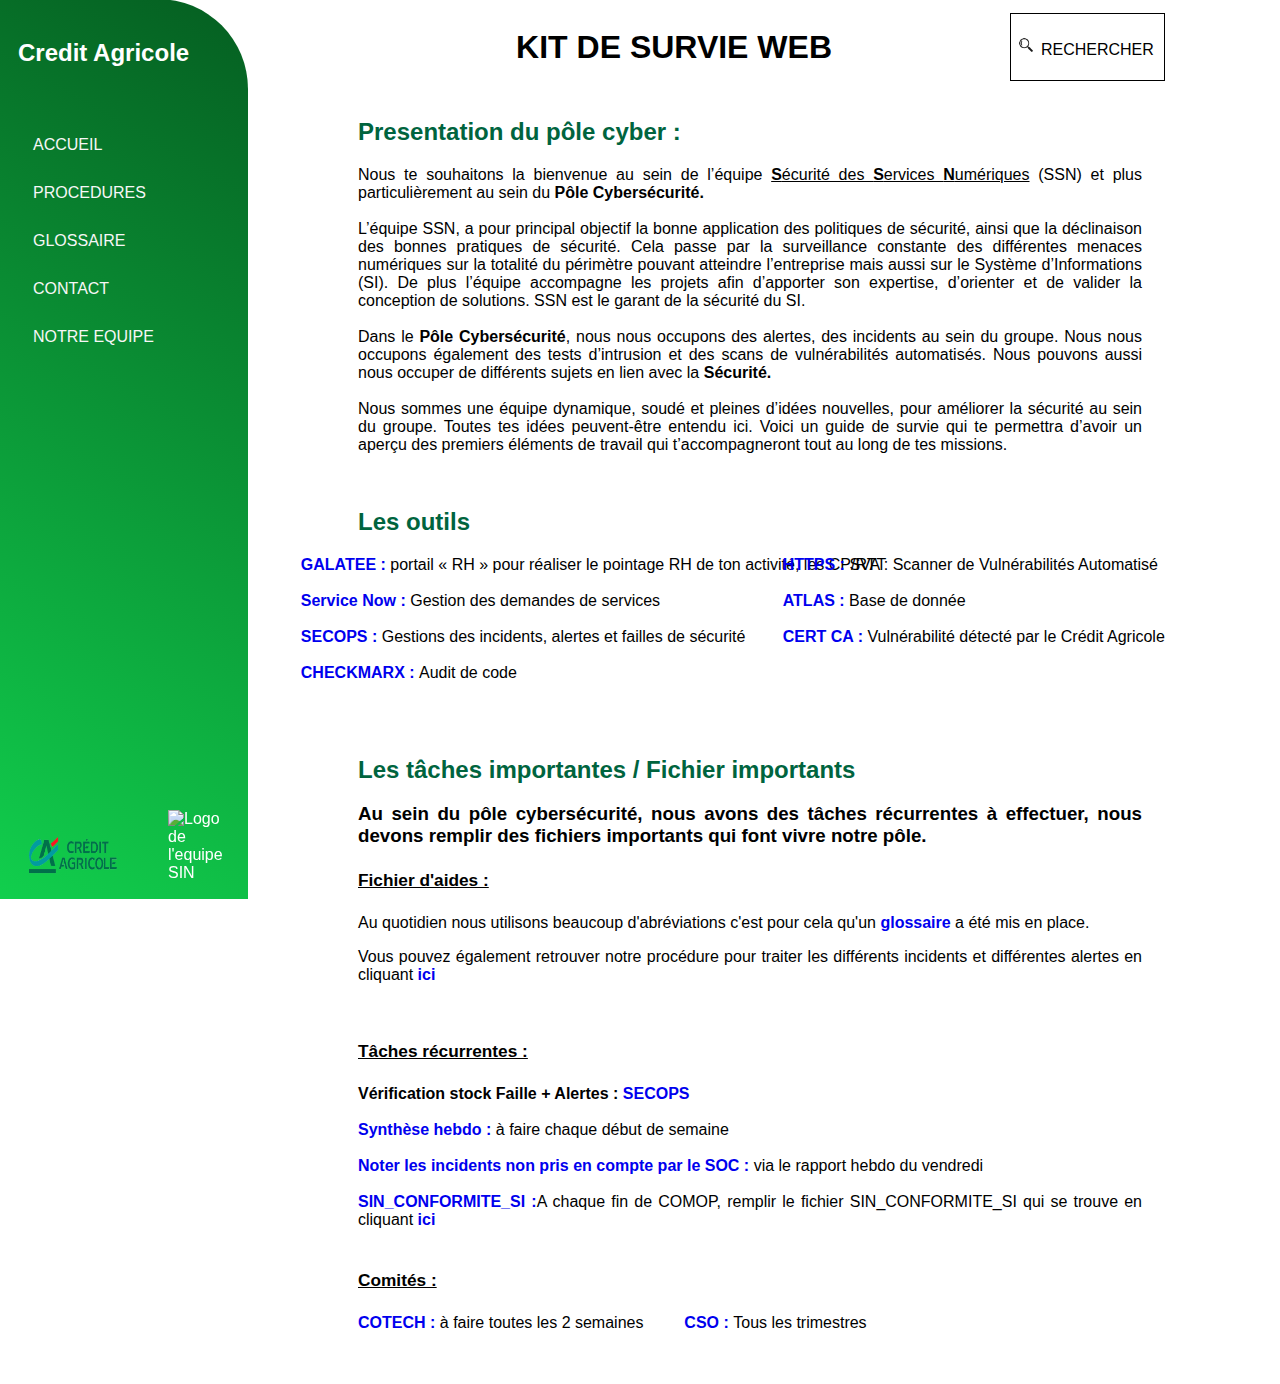
==== autre_page/Page1/Page1.html @ 78917ec5 "ADD all" ====
<!DOCTYPE html>
<html>
<head>
	<title>KIT DE SURVIE WEB</title>
	<meta charset="utf-8">
	<meta name="viewport" content="width=device-width, initial-scale=1.0">
	<link rel="stylesheet" type="text/css" href="Page1.css">
</head>
<body>

	<div class="band">
		<div class="text">
			<h1>KIT DE SURVIE WEB</h1>
		</div>
		<div class="rechercher">
			<p><img id="loupe"src="../../Image/loupe.jpg"> RECHERCHER </p>
		</div>
	</div>

	<br><br><br>

	<div id="menu_dynamique">
		<h2>Credit Agricole</h2><br>

		<ul id="menu-navigation-principale" class="menu">
			<li id="menu-item-2800" class="menu-item menu-item-type-custom menu-item-object-custom menu-item-2800">
				<a title="Accueil" href="#">Accueil</a>

				<li id="menu-item-1064" class="menu-item menu-item-type-taxonomy menu-item-object-category menu-item-1064">
					<a title="Procedures" href="#">Procedures</a>

					<ul>
						<li><a title="Incidents" href="#">Incidents</a></li>
						<li><a title="Alertes" href="#">Alertes</a></li>
						<li><a title="Audit" href="#">TI / Audit</a></li>
					</ul>
				</li>

				<li id="menu-item-1065" class="menu-item menu-item-type-taxonomy menu-item-object-category menu-item-1065">
					<a title="Glossaire" href="#">Glossaire</a>
				</li>
				
				<li id="menu-item-17" class="menu-item menu-item-type-taxonomy menu-item-object-category current-post-ancestor menu-item-17">
					<a title="Contact" href="#">Contact</a>
				</li>
				
				<li id="menu-item-2451" class="menu-item menu-item-type-taxonomy menu-item-object-category menu-item-2451">
					<a title="Notre Equipe" href="#">Notre Equipe</a>
				</li>
			</li>
			<img id="calogo"src="../../Image/CA_logo.png" alt="Logo du Credit Agricole">
			<img id="sin"src="../../Image/sin_logo.png" alt="Logo de l'equipe SIN">
		</ul>
	</div>

	<div class="Presentation"><br><br>

		<div class="pre_polecyber">
			<h2 class="polecyber">Presentation du pôle cyber :</h2>

			<p>
				Nous te souhaitons la bienvenue au sein de l’équipe <u><strong>S</strong>écurité des <strong>S</strong>ervices <strong>N</strong>umériques</u> (SSN) et plus particulièrement au sein du <strong>Pôle Cybersécurité.</strong><br><br>
				L’équipe SSN, a pour principal objectif la bonne application des politiques de sécurité, ainsi que la déclinaison des bonnes pratiques de sécurité. Cela passe par la surveillance constante des différentes menaces numériques sur la totalité du périmètre pouvant atteindre l’entreprise mais aussi sur le Système d’Informations (SI). De plus l’équipe accompagne les projets afin d’apporter son expertise, d’orienter et de valider la conception de solutions. SSN est le garant de la sécurité du SI.<br><br>
				Dans le <strong>Pôle Cybersécurité</strong>, nous nous occupons des alertes, des incidents au sein du groupe. Nous nous occupons également des tests d’intrusion et des scans de vulnérabilités automatisés. Nous pouvons aussi nous occuper de différents sujets en lien avec la <strong>Sécurité.</strong><br><br>
				Nous sommes une équipe dynamique, soudé et pleines d’idées nouvelles, pour améliorer la sécurité au sein du groupe. Toutes tes idées peuvent-être entendu ici.
				Voici un guide de survie qui te permettra d’avoir un aperçu des premiers éléments de travail qui t’accompagneront tout au long de tes missions.
			</p>
		</div>

		<br>

		<div class="pre_outils">
			<h2 class="outils">Les outils</h2>

			<div class="pre_outils_gauche">
				<a href="https://sso.ca-sa.group.gca/auth2/auth/chooseschema?sourceURL=https://sso.ca-sa.group.gca/samlv2/SSOIDPInit/IdPAccess/2025_N8_galatee_internet?spEntityID%3DsmartcasassoInternet%26RelayState%3Dhttps://smartrh.credit-agricole.fr/smartcasa/srh/smartrh/smartrh?smartrh%3Dlogon%26assertion%3Dtrue%26NameIDFormat%3DemailAddress%26tabId%3D1677160103" target="_blank"><strong>GALATEE :</strong></a> portail « RH » pour réaliser le pointage RH de ton activité, les CP/RTT<br><br>
				<a href="https://caconsumerfinance.service-now.com/" target="_blank"><strong>Service Now :</strong></a> Gestion des demandes de services <br><br>
				<a href="https://caconsumerfinance.service-now.com/nav_to.do?uri=%2Fsn_si_incident_list.do%3Fsysparm_clear_stack%3Dtrue%26sysparm_query%3D%26sysparm_fixed_query%3D" target="_blank"><strong>SECOPS :</strong></a> Gestions des incidents, alertes et failles de sécurité<br><br>
				<a href="https://sast.sopra.partenaires.group.gca/" target="_blank"><strong>CHECKMARX : </strong></a>Audit de code
			</div>

			<div class="pre_outils_droite">
				<a href="https://www.httpcs.com/fr/utilisateur/connexion" target="_blank"><strong>HTTPS : </strong></a>SVA : Scanner de Vulnérabilités Automatisé<br><br>
				<a href="https://atlas.ca-cf.gca/" target="_blank"><strong>ATLAS : </strong></a>Base de donnée<br><br>
				<a href="https://dashboard.cert-ag.com/vuln.html" target="_blank"><strong>CERT CA : </strong></a>Vulnérabilité détecté par le Crédit Agricole</p>
			</div>
		</div>

		<br><br><br><br><br><br><br><br><br><br>

		<div class="pre_tache">
			<h2 class="tache">Les tâches importantes / Fichier importants</h2>
			<h3>Au sein du pôle cybersécurité, nous avons des tâches récurrentes à effectuer, nous devons remplir des fichiers importants qui font vivre notre pôle.</h3>
			<h4><u>Fichier d'aides :</u></h4>
			<p>Au quotidien nous utilisons beaucoup d'abréviations c'est pour cela qu'un <a href="\\nsprod02\DG_FRANCE\6LM\1FA-SNF\615\6DY\.Commun\002_Pole-Cyber\002_Kit_de_survie"target="_blank"><strong>glossaire</strong></a> a été mis en place.</p>
			<p>Vous pouvez également retrouver notre procédure pour traiter les différents incidents et différentes alertes en cliquant <a href="\\nsprod02\DG_FRANCE\6LM\1FA-SNF\615\6DY\.Commun\002_Pole-Cyber\002_Kit_de_survie"target="_blank"><strong>ici</strong></a></p><br>
			<h4><u>Tâches récurrentes :</u></h4>
			<p><strong>Vérification stock Faille + Alertes : </strong><a href="https://caconsumerfinance.service-now.com/nav_to.do?uri=%2Fsn_si_incident_list.do%3Fsysparm_clear_stack%3Dtrue%26sysparm_query%3D%26sysparm_fixed_query%3D" target="_blank"><strong>SECOPS</strong></a><br><br>
			<a href="\\nsprod02\DG_FRANCE\6LM\1FA-SNF\615\6DY\.Commun\001_Synthèse-hebdo\3-Cybersécu\ARCHIVES\2022"><strong>Synthèse hebdo : </strong></a>à faire chaque début de semaine<br><br>
			<a href="OneNote/Kit Survie/Incident non pris en compte par le SOC"><strong>Noter les incidents non pris en compte par le SOC : </strong></a>via le rapport hebdo du vendredi<br><br>
			<a href="\\nsprod02\DG_FRANCE\6LM\1FA-SNF\615\6DY\.Commun\019_Pole-Cyber"><strong>SIN_CONFORMITE_SI :</strong></a>A chaque fin de COMOP, remplir le fichier SIN_CONFORMITE_SI qui se trouve en cliquant <a href="\\nsprod02\DG_FRANCE\6LM\1FA-SNF\615\6DY\.Commun\019_Pole-Cyber"><strong>ici</strong></a> <br><br></p>
			<h4><u>Comités :</u></h4>
			<p><a href="\\nsprod02\DG_FRANCE\6LM\1FA-SNF\615\6DY\.Commun\030_Comites\COTECH\2022"><strong>COTECH : </strong></a>à faire toutes les 2 semaines &emsp;&emsp;
			<a href="\\nsprod02\DG_FRANCE\6LM\1FA-SNF\615\6DY\.Commun\030_Comites\CSO"><strong>CSO : </strong></a>Tous les trimestres</p><br><br>
		</div>
	</div>
</body>
</html>
---- autre_page/Page1/Page1.css ----
*{
	font-family: Arial, bold;
}


body{
  background-color: #fff;
}

.text{
  position: absolute; 
	right: 35%;
  padding-left: 410px;
}


.pre_outils a , .pre_tache a{
  text-decoration: none;
}

.pre_outils a:hover, .pre_tache a:hover{
  color: green;
}

.pre_outils_gauche{
  position: absolute;
  left: 23.5%;
}

.pre_outils_droite{
  position: absolute;
  right: 9%
}

.rechercher{
  position: absolute;
  border: black 1px solid;
  right: 9%;
  padding: 5px;
  padding-right: 10px;
  margin-top: 5px;
}

.rechercher img{
  height: 20px;
  width: 20px;
}

.Presentation{
  margin-left: 350px;
  margin-right: 130px;
  text-align: justify;
}

.polecyber ,.outils, .tache{
  color: #00643e;
  font-family: Arial, bold;
}

h4{
  font-size: 1.08em;
}


#menu_dynamique {
  float: left;
  padding-top: 20px;
	color: #fff;
	width: 250px;
	padding-left: 20px;
	height: 100vh;
	background-image: linear-gradient(30deg, #11cf4d, #055e21);
	border-top-right-radius: 90px;
  position: fixed;
  margin-top: -63px;
  margin-left: -10px;
}

html{
  width:100%;
  height:100%;
  font-size:100%;
}

*{
  box-sizing:border-box
}
#menu_dynamique ul {
    width:200px;
    list-style:none;
    padding:0px;
}

#menu_dynamique ul li {
    padding:15px 15px;
    max-height: 55px;
}

#menu_dynamique ul li a{
  text-decoration:none;
  color:#f7f7f7;
  text-transform:uppercase;
  
}

#menu_dynamique ul li:hover {
    background: #54B6A8;
    -moz-transition: all .8s; 
    -webkit-transition: all .8s; 
    -o-transition: all .8s; 
    transition: all .8s;
}


#menu_dynamique ul > li > ul{
  opacity:0;   
  display:none;
  z-index:999;
  border: 1px solid #000;
  margin-top:-35px;
  background-color:#54B6A8;
}

#menu_dynamique ul li:hover > ul {
  display: block; 
  position:relative;
  opacity:1;
  margin-left:185px
}


#calogo{
  margin-left: 10px;  
  position: fixed;
  height: 10%;
  width: 7%;
  top: 90%;
}

#sin{
  margin-left: 150px;
  height: 10%;
  top: 90%;
  width: 5%;
  position: fixed;
}
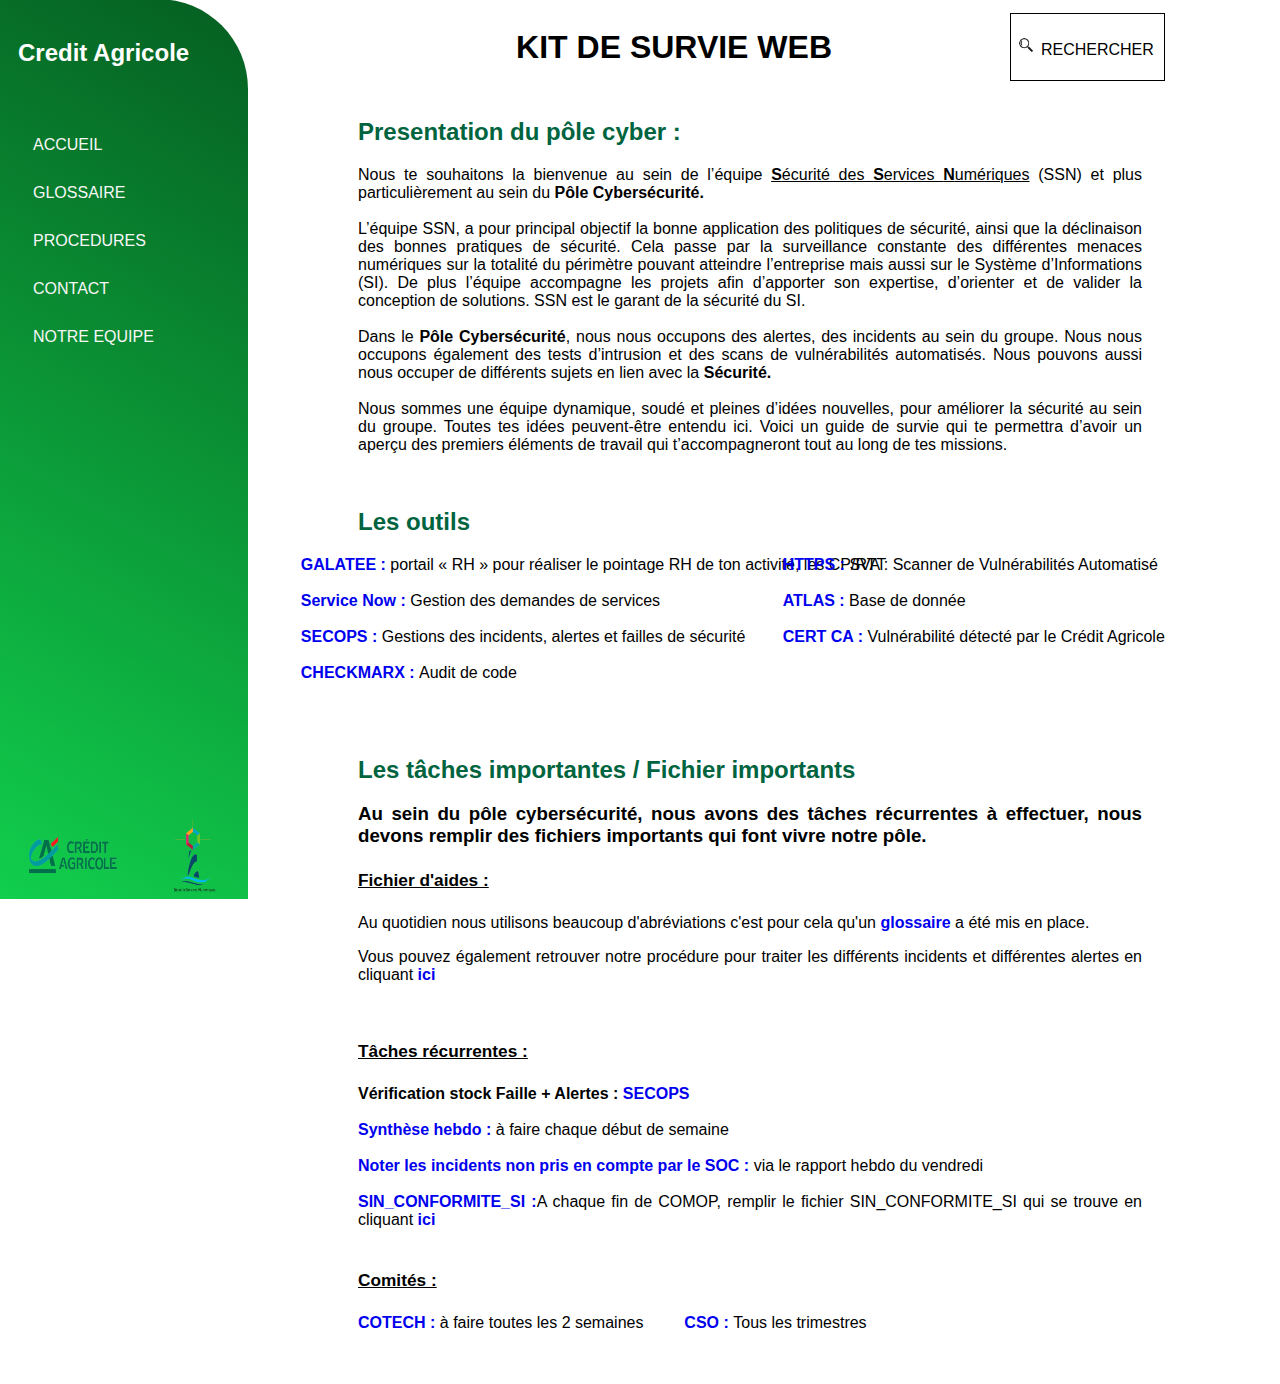
==== commit bc385845: "Update 23/05" ====
--- a/autre_page/Page1/Page1.html
+++ b/autre_page/Page1/Page1.html
@@ -1,7 +1,7 @@
 <!DOCTYPE html>
 <html>
 <head>
-	<title>KIT DE SURVIE WEB</title>
+	<title>Accueil</title>
 	<meta charset="utf-8">
 	<meta name="viewport" content="width=device-width, initial-scale=1.0">
 	<link rel="stylesheet" type="text/css" href="Page1.css">
@@ -26,6 +26,10 @@
 			<li id="menu-item-2800" class="menu-item menu-item-type-custom menu-item-object-custom menu-item-2800">
 				<a title="Accueil" href="#">Accueil</a>
 
+				<li id="menu-item-1065" class="menu-item menu-item-type-taxonomy menu-item-object-category menu-item-1065">
+					<a title="Glossaire" href="../../autre_page/Page2_Glossaire/Page2.html">Glossaire</a>
+				</li>
+
 				<li id="menu-item-1064" class="menu-item menu-item-type-taxonomy menu-item-object-category menu-item-1064">
 					<a title="Procedures" href="#">Procedures</a>
 
@@ -36,9 +40,7 @@
 					</ul>
 				</li>
 
-				<li id="menu-item-1065" class="menu-item menu-item-type-taxonomy menu-item-object-category menu-item-1065">
-					<a title="Glossaire" href="#">Glossaire</a>
-				</li>
+				
 				
 				<li id="menu-item-17" class="menu-item menu-item-type-taxonomy menu-item-object-category current-post-ancestor menu-item-17">
 					<a title="Contact" href="#">Contact</a>
@@ -49,7 +51,7 @@
 				</li>
 			</li>
 			<img id="calogo"src="../../Image/CA_logo.png" alt="Logo du Credit Agricole">
-			<img id="sin"src="../../Image/sin_logo.png" alt="Logo de l'equipe SIN">
+			<img id="sin"src="../../Image/sin_logo.PNG" alt="Logo de l'equipe SIN">
 		</ul>
 	</div>
 
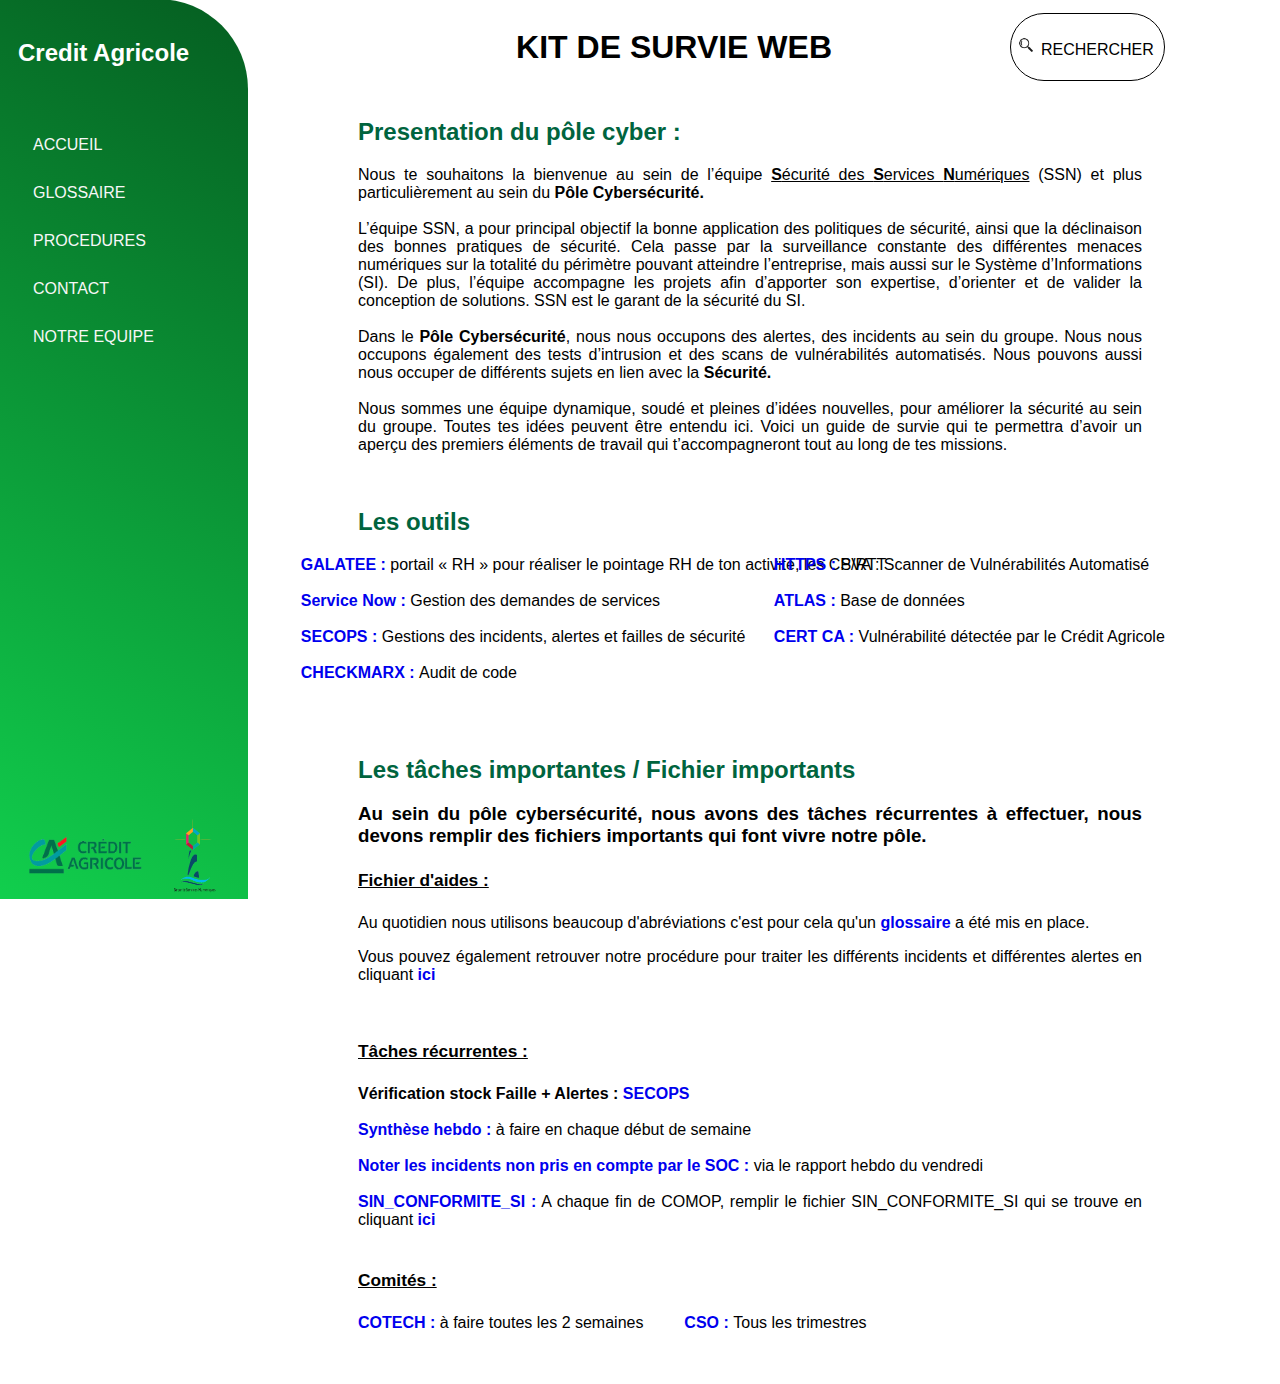
==== commit 21cad460: "Update 24/05 v2" ====
--- a/autre_page/Page1/Page1.html
+++ b/autre_page/Page1/Page1.html
@@ -1,3 +1,6 @@
+<!--@Auteur / @Author : CHIARELLI Kilian
+	Cette page : Page1.html, est la page principale du site. Dans cette page on retrouve le menu vertical qui sera présent dans la plupart des pages du site. Nous retrouvons également, la description du pôle cyber, les outils qu'on utilise, les tâches importantes et fichiers importants. Une fonction recherchée devrait être mis en place. //This page: Page1.html, is the main page of the site. In this page we find the vertical menu that will be present in most pages of the site. We also find the description of the cyber pole, the tools we use, important tasks and files. A search function should be implemented.-->
+
 <!DOCTYPE html>
 <html>
 <head>
@@ -18,6 +21,8 @@
 	</div>
 
 	<br><br><br>
+
+<!--Début du code pour le menu vertical //Start of the code for the vertical menu-->
 
 	<div id="menu_dynamique">
 		<h2>Credit Agricole</h2><br>
@@ -55,24 +60,36 @@
 		</ul>
 	</div>
 
+<!--Fin du code pour le menu vertical //End of the code for the vertical menu-->
+
+<!--Début du code pour le gros bloc texte //Start of the code for the large text block-->
+
 	<div class="Presentation"><br><br>
+
+		<!--Début du code pour la présentation du pôle cyber //Start of the code for the presentation of the cyber pole-->
 
 		<div class="pre_polecyber">
 			<h2 class="polecyber">Presentation du pôle cyber :</h2>
 
 			<p>
 				Nous te souhaitons la bienvenue au sein de l’équipe <u><strong>S</strong>écurité des <strong>S</strong>ervices <strong>N</strong>umériques</u> (SSN) et plus particulièrement au sein du <strong>Pôle Cybersécurité.</strong><br><br>
-				L’équipe SSN, a pour principal objectif la bonne application des politiques de sécurité, ainsi que la déclinaison des bonnes pratiques de sécurité. Cela passe par la surveillance constante des différentes menaces numériques sur la totalité du périmètre pouvant atteindre l’entreprise mais aussi sur le Système d’Informations (SI). De plus l’équipe accompagne les projets afin d’apporter son expertise, d’orienter et de valider la conception de solutions. SSN est le garant de la sécurité du SI.<br><br>
+				L’équipe SSN, a pour principal objectif la bonne application des politiques de sécurité, ainsi que la déclinaison des bonnes pratiques de sécurité. Cela passe par la surveillance constante des différentes menaces numériques sur la totalité du périmètre pouvant atteindre l’entreprise, mais aussi sur le Système d’Informations (SI). De plus, l’équipe accompagne les projets afin d’apporter son expertise, d’orienter et de valider la conception de solutions. SSN est le garant de la sécurité du SI.<br><br>
 				Dans le <strong>Pôle Cybersécurité</strong>, nous nous occupons des alertes, des incidents au sein du groupe. Nous nous occupons également des tests d’intrusion et des scans de vulnérabilités automatisés. Nous pouvons aussi nous occuper de différents sujets en lien avec la <strong>Sécurité.</strong><br><br>
-				Nous sommes une équipe dynamique, soudé et pleines d’idées nouvelles, pour améliorer la sécurité au sein du groupe. Toutes tes idées peuvent-être entendu ici.
+				Nous sommes une équipe dynamique, soudé et pleines d’idées nouvelles, pour améliorer la sécurité au sein du groupe. Toutes tes idées peuvent être entendu ici.
 				Voici un guide de survie qui te permettra d’avoir un aperçu des premiers éléments de travail qui t’accompagneront tout au long de tes missions.
 			</p>
 		</div>
 
+		<!--Fin du code pour la présentation du pôle cyber //End of the code for the presentation of the cyber pole-->
+
 		<br>
+
+		<!--Début du code pour la présentation de nos outils //Start of the code for the presentation of our tools-->
 
 		<div class="pre_outils">
 			<h2 class="outils">Les outils</h2>
+
+			<!--Ici j'ai voulu rendre la présentation de nos outils plus esthétique. Pour cela j'ai créé un div pour la partie gauche et un autre pour la partie droite. En CSS j'ai utilisé float:left et right pour placer correctement les éléments sur la page. //Here I wanted to make the presentation of our tools more aesthetic. For this, I created a div for the left part and another one for the right part. In CSS, I used float:left and right to place the elements correctly on the page.-->
 
 			<div class="pre_outils_gauche">
 				<a href="https://sso.ca-sa.group.gca/auth2/auth/chooseschema?sourceURL=https://sso.ca-sa.group.gca/samlv2/SSOIDPInit/IdPAccess/2025_N8_galatee_internet?spEntityID%3DsmartcasassoInternet%26RelayState%3Dhttps://smartrh.credit-agricole.fr/smartcasa/srh/smartrh/smartrh?smartrh%3Dlogon%26assertion%3Dtrue%26NameIDFormat%3DemailAddress%26tabId%3D1677160103" target="_blank"><strong>GALATEE :</strong></a> portail « RH » pour réaliser le pointage RH de ton activité, les CP/RTT<br><br>
@@ -83,12 +100,16 @@
 
 			<div class="pre_outils_droite">
 				<a href="https://www.httpcs.com/fr/utilisateur/connexion" target="_blank"><strong>HTTPS : </strong></a>SVA : Scanner de Vulnérabilités Automatisé<br><br>
-				<a href="https://atlas.ca-cf.gca/" target="_blank"><strong>ATLAS : </strong></a>Base de donnée<br><br>
-				<a href="https://dashboard.cert-ag.com/vuln.html" target="_blank"><strong>CERT CA : </strong></a>Vulnérabilité détecté par le Crédit Agricole</p>
+				<a href="https://atlas.ca-cf.gca/" target="_blank"><strong>ATLAS : </strong></a>Base de données<br><br>
+				<a href="https://dashboard.cert-ag.com/vuln.html" target="_blank"><strong>CERT CA : </strong></a>Vulnérabilité détectée par le Crédit Agricole</p>
 			</div>
 		</div>
 
+		<!--Fin du code pour la présentation de nos outils //End of the code for the presentation of our tools-->
+
 		<br><br><br><br><br><br><br><br><br><br>
+
+		<!--Début du code pour la présentation de nos tâches //Start of the code for the presentation of our tasks-->
 
 		<div class="pre_tache">
 			<h2 class="tache">Les tâches importantes / Fichier importants</h2>
@@ -98,14 +119,18 @@
 			<p>Vous pouvez également retrouver notre procédure pour traiter les différents incidents et différentes alertes en cliquant <a href="\\nsprod02\DG_FRANCE\6LM\1FA-SNF\615\6DY\.Commun\002_Pole-Cyber\002_Kit_de_survie"target="_blank"><strong>ici</strong></a></p><br>
 			<h4><u>Tâches récurrentes :</u></h4>
 			<p><strong>Vérification stock Faille + Alertes : </strong><a href="https://caconsumerfinance.service-now.com/nav_to.do?uri=%2Fsn_si_incident_list.do%3Fsysparm_clear_stack%3Dtrue%26sysparm_query%3D%26sysparm_fixed_query%3D" target="_blank"><strong>SECOPS</strong></a><br><br>
-			<a href="\\nsprod02\DG_FRANCE\6LM\1FA-SNF\615\6DY\.Commun\001_Synthèse-hebdo\3-Cybersécu\ARCHIVES\2022"><strong>Synthèse hebdo : </strong></a>à faire chaque début de semaine<br><br>
-			<a href="OneNote/Kit Survie/Incident non pris en compte par le SOC"><strong>Noter les incidents non pris en compte par le SOC : </strong></a>via le rapport hebdo du vendredi<br><br>
-			<a href="\\nsprod02\DG_FRANCE\6LM\1FA-SNF\615\6DY\.Commun\019_Pole-Cyber"><strong>SIN_CONFORMITE_SI :</strong></a>A chaque fin de COMOP, remplir le fichier SIN_CONFORMITE_SI qui se trouve en cliquant <a href="\\nsprod02\DG_FRANCE\6LM\1FA-SNF\615\6DY\.Commun\019_Pole-Cyber"><strong>ici</strong></a> <br><br></p>
+			<a href="\\nsprod02\DG_FRANCE\6LM\1FA-SNF\615\6DY\.Commun\001_Synthèse-hebdo\3-Cybersécu" target="_blank"><strong>Synthèse hebdo : </strong></a>à faire en chaque début de semaine<br><br>
+			<a href="\\nsprod02\DG_FRANCE\6LM\1FA-SNF\615\6DY\.Commun\001_Synthèse-hebdo\3-Cybersécu" target="_blank"><strong>Noter les incidents non pris en compte par le SOC : </strong></a>via le rapport hebdo du vendredi<br><br>
+			<a href="\\nsprod02\DG_FRANCE\6LM\1FA-SNF\615\6DY\.Commun\002_Pole-Cyber\SIN_Conformité_SI.xlsx"><strong>SIN_CONFORMITE_SI :</strong></a> A chaque fin de COMOP, remplir le fichier SIN_CONFORMITE_SI qui se trouve en cliquant <a href="\\nsprod02\DG_FRANCE\6LM\1FA-SNF\615\6DY\.Commun\002_Pole-Cyber\SIN_Conformité_SI.xlsx"><strong>ici</strong></a> <br><br></p>
 			<h4><u>Comités :</u></h4>
 			<p><a href="\\nsprod02\DG_FRANCE\6LM\1FA-SNF\615\6DY\.Commun\030_Comites\COTECH\2022"><strong>COTECH : </strong></a>à faire toutes les 2 semaines &emsp;&emsp;
 			<a href="\\nsprod02\DG_FRANCE\6LM\1FA-SNF\615\6DY\.Commun\030_Comites\CSO"><strong>CSO : </strong></a>Tous les trimestres</p><br><br>
 		</div>
 	</div>
+
+	<!--Fin du code pour la présentation de nos tâches //End of the code for the presentation of our tasks-->
+
+<!--Fin du code pour la gros bloc texte //Start of the code for the large text block-->
 </body>
 </html>
 
--- a/autre_page/Page1/Page1.css
+++ b/autre_page/Page1/Page1.css
@@ -35,6 +35,7 @@
 .rechercher{
   position: absolute;
   border: black 1px solid;
+  border-radius: 50px;
   right: 9%;
   padding: 5px;
   padding-right: 10px;
@@ -133,7 +134,7 @@
   margin-left: 10px;  
   position: fixed;
   height: 10%;
-  width: 7%;
+  width: 9%;
   top: 90%;
 }
 
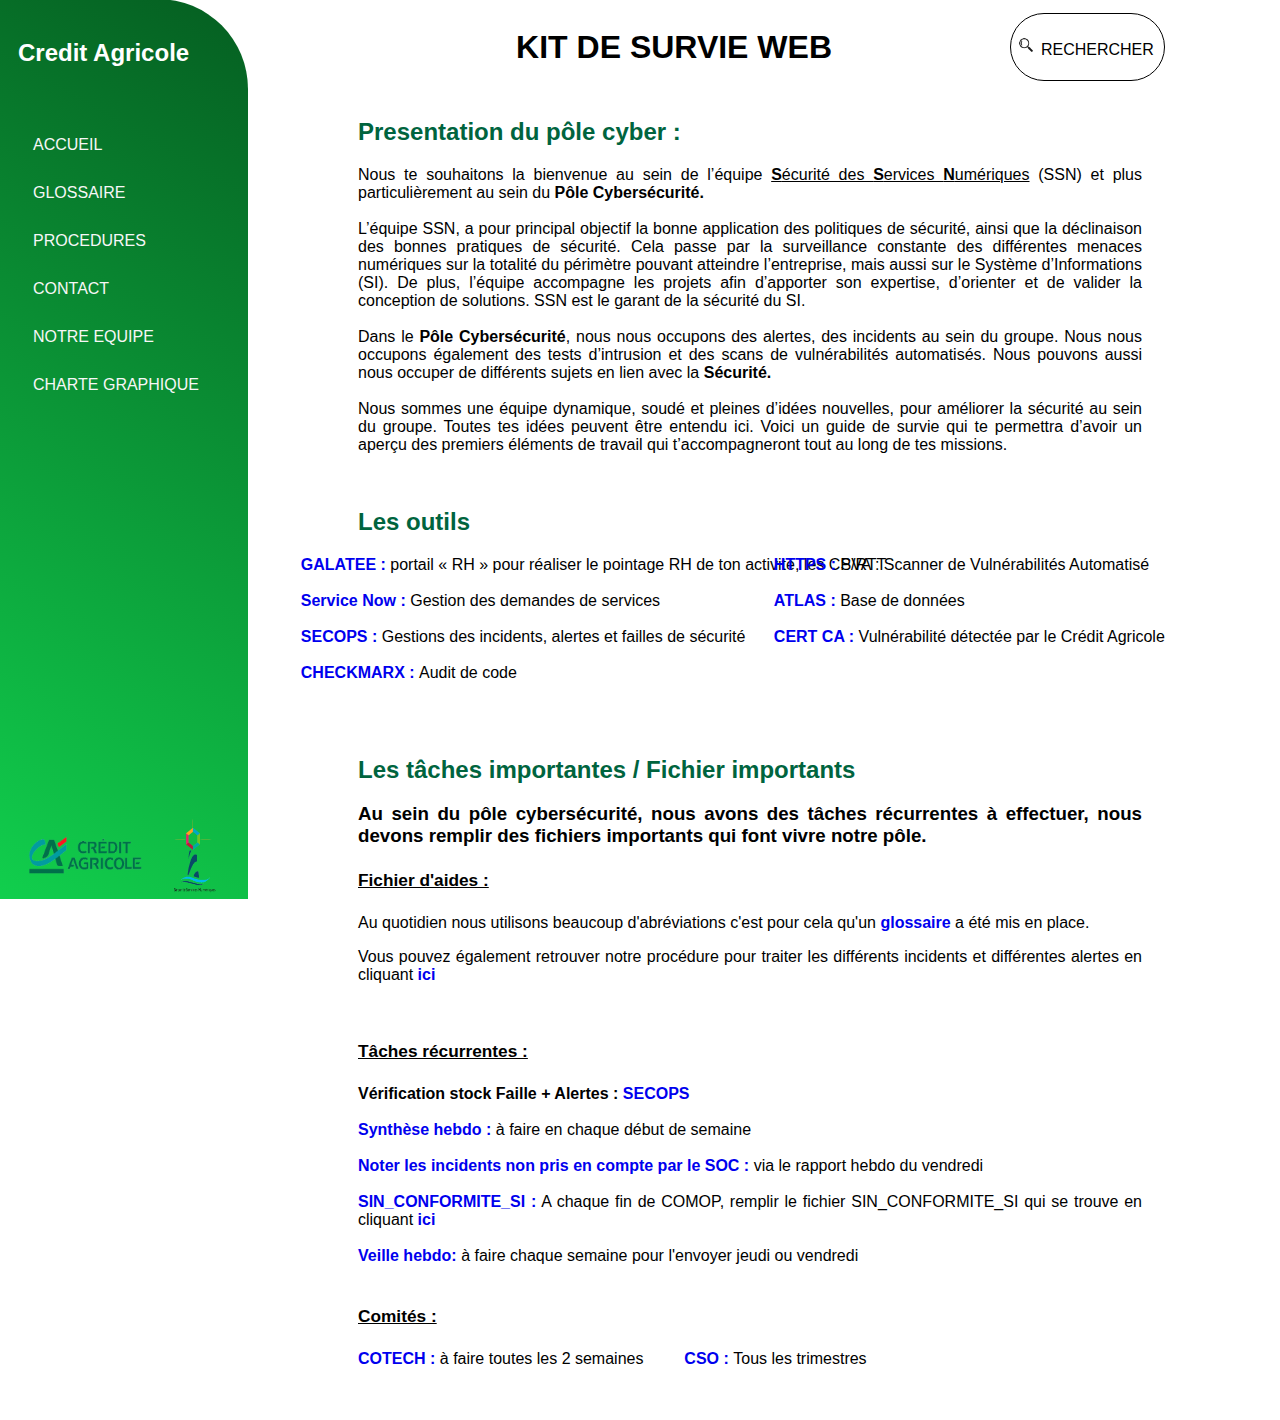
==== commit 015aec08: "Update 25/05" ====
--- a/autre_page/Page1/Page1.html
+++ b/autre_page/Page1/Page1.html
@@ -39,7 +39,7 @@
 					<a title="Procedures" href="#">Procedures</a>
 
 					<ul>
-						<li><a title="Incidents" href="#">Incidents</a></li>
+						<li><a title="Incidents" href="../../autre_page/Page3_Incident/Page3.html">Incidents</a></li>
 						<li><a title="Alertes" href="#">Alertes</a></li>
 						<li><a title="Audit" href="#">TI / Audit</a></li>
 					</ul>
@@ -53,6 +53,9 @@
 				
 				<li id="menu-item-2451" class="menu-item menu-item-type-taxonomy menu-item-object-category menu-item-2451">
 					<a title="Notre Equipe" href="#">Notre Equipe</a>
+				</li>
+				<li id="menu-item-2452" class="menu-item menu-item-type-taxonomy menu-item-object-category menu-item-2452">
+					<a title="Charte graphique" href="#">Charte graphique</a>
 				</li>
 			</li>
 			<img id="calogo"src="../../Image/CA_logo.png" alt="Logo du Credit Agricole">
@@ -121,7 +124,8 @@
 			<p><strong>Vérification stock Faille + Alertes : </strong><a href="https://caconsumerfinance.service-now.com/nav_to.do?uri=%2Fsn_si_incident_list.do%3Fsysparm_clear_stack%3Dtrue%26sysparm_query%3D%26sysparm_fixed_query%3D" target="_blank"><strong>SECOPS</strong></a><br><br>
 			<a href="\\nsprod02\DG_FRANCE\6LM\1FA-SNF\615\6DY\.Commun\001_Synthèse-hebdo\3-Cybersécu" target="_blank"><strong>Synthèse hebdo : </strong></a>à faire en chaque début de semaine<br><br>
 			<a href="\\nsprod02\DG_FRANCE\6LM\1FA-SNF\615\6DY\.Commun\001_Synthèse-hebdo\3-Cybersécu" target="_blank"><strong>Noter les incidents non pris en compte par le SOC : </strong></a>via le rapport hebdo du vendredi<br><br>
-			<a href="\\nsprod02\DG_FRANCE\6LM\1FA-SNF\615\6DY\.Commun\002_Pole-Cyber\SIN_Conformité_SI.xlsx"><strong>SIN_CONFORMITE_SI :</strong></a> A chaque fin de COMOP, remplir le fichier SIN_CONFORMITE_SI qui se trouve en cliquant <a href="\\nsprod02\DG_FRANCE\6LM\1FA-SNF\615\6DY\.Commun\002_Pole-Cyber\SIN_Conformité_SI.xlsx"><strong>ici</strong></a> <br><br></p>
+			<a href="\\nsprod02\DG_FRANCE\6LM\1FA-SNF\615\6DY\.Commun\002_Pole-Cyber\SIN_Conformité_SI.xlsx"><strong>SIN_CONFORMITE_SI :</strong></a> A chaque fin de COMOP, remplir le fichier SIN_CONFORMITE_SI qui se trouve en cliquant <a href="\\nsprod02\DG_FRANCE\6LM\1FA-SNF\615\6DY\.Commun\002_Pole-Cyber\SIN_Conformité_SI.xlsx"><strong>ici</strong></a><br><br>
+			<a href="\\nsprod02\DG_FRANCE\6LM\1FA-SNF\615\6DY\.Commun\002_Pole-Cyber\033_Veille SSN\Veille" target="_blank"><strong>Veille hebdo:</strong></a> à faire chaque semaine pour l'envoyer jeudi ou vendredi<br><br></p>
 			<h4><u>Comités :</u></h4>
 			<p><a href="\\nsprod02\DG_FRANCE\6LM\1FA-SNF\615\6DY\.Commun\030_Comites\COTECH\2022"><strong>COTECH : </strong></a>à faire toutes les 2 semaines &emsp;&emsp;
 			<a href="\\nsprod02\DG_FRANCE\6LM\1FA-SNF\615\6DY\.Commun\030_Comites\CSO"><strong>CSO : </strong></a>Tous les trimestres</p><br><br>
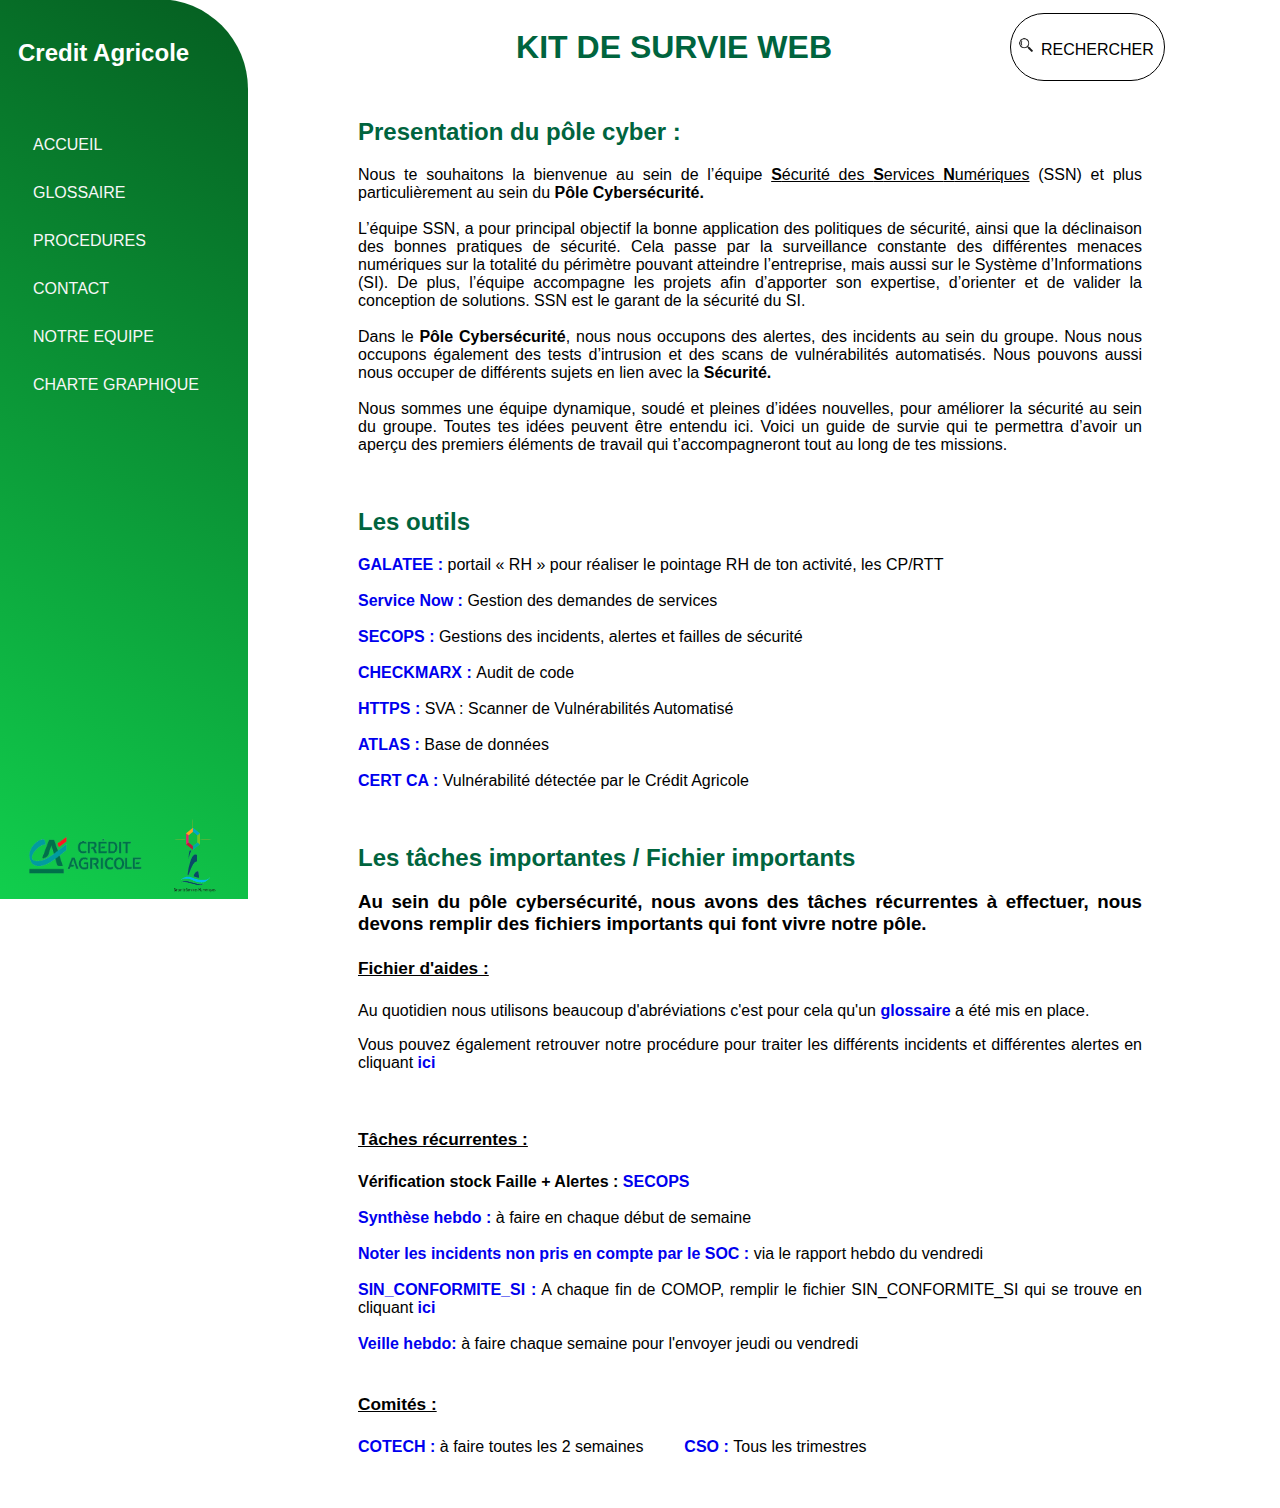
==== commit a35bea59: "Update 25/05" ====
--- a/autre_page/Page1/Page1.html
+++ b/autre_page/Page1/Page1.html
@@ -92,25 +92,20 @@
 		<div class="pre_outils">
 			<h2 class="outils">Les outils</h2>
 
-			<!--Ici j'ai voulu rendre la présentation de nos outils plus esthétique. Pour cela j'ai créé un div pour la partie gauche et un autre pour la partie droite. En CSS j'ai utilisé float:left et right pour placer correctement les éléments sur la page. //Here I wanted to make the presentation of our tools more aesthetic. For this, I created a div for the left part and another one for the right part. In CSS, I used float:left and right to place the elements correctly on the page.-->
+			<!--Ici j'ai voulu rendre la présentation de nos outils plus esthétique. Pour cela j'ai créé un div pour la partie gauche et un autre pour la partie droite. //Here I wanted to make the presentation of our tools more aesthetic. For this, I created a div for the left part and another one for the right part. -->
 
-			<div class="pre_outils_gauche">
-				<a href="https://sso.ca-sa.group.gca/auth2/auth/chooseschema?sourceURL=https://sso.ca-sa.group.gca/samlv2/SSOIDPInit/IdPAccess/2025_N8_galatee_internet?spEntityID%3DsmartcasassoInternet%26RelayState%3Dhttps://smartrh.credit-agricole.fr/smartcasa/srh/smartrh/smartrh?smartrh%3Dlogon%26assertion%3Dtrue%26NameIDFormat%3DemailAddress%26tabId%3D1677160103" target="_blank"><strong>GALATEE :</strong></a> portail « RH » pour réaliser le pointage RH de ton activité, les CP/RTT<br><br>
-				<a href="https://caconsumerfinance.service-now.com/" target="_blank"><strong>Service Now :</strong></a> Gestion des demandes de services <br><br>
-				<a href="https://caconsumerfinance.service-now.com/nav_to.do?uri=%2Fsn_si_incident_list.do%3Fsysparm_clear_stack%3Dtrue%26sysparm_query%3D%26sysparm_fixed_query%3D" target="_blank"><strong>SECOPS :</strong></a> Gestions des incidents, alertes et failles de sécurité<br><br>
-				<a href="https://sast.sopra.partenaires.group.gca/" target="_blank"><strong>CHECKMARX : </strong></a>Audit de code
-			</div>
-
-			<div class="pre_outils_droite">
-				<a href="https://www.httpcs.com/fr/utilisateur/connexion" target="_blank"><strong>HTTPS : </strong></a>SVA : Scanner de Vulnérabilités Automatisé<br><br>
-				<a href="https://atlas.ca-cf.gca/" target="_blank"><strong>ATLAS : </strong></a>Base de données<br><br>
-				<a href="https://dashboard.cert-ag.com/vuln.html" target="_blank"><strong>CERT CA : </strong></a>Vulnérabilité détectée par le Crédit Agricole</p>
-			</div>
+			<a href="https://sso.ca-sa.group.gca/auth2/auth/chooseschema?sourceURL=https://sso.ca-sa.group.gca/samlv2/SSOIDPInit/IdPAccess/2025_N8_galatee_internet?spEntityID%3DsmartcasassoInternet%26RelayState%3Dhttps://smartrh.credit-agricole.fr/smartcasa/srh/smartrh/smartrh?smartrh%3Dlogon%26assertion%3Dtrue%26NameIDFormat%3DemailAddress%26tabId%3D1677160103" target="_blank"><strong>GALATEE :</strong></a> portail « RH » pour réaliser le pointage RH de ton activité, les CP/RTT<br><br>
+			<a href="https://caconsumerfinance.service-now.com/" target="_blank"><strong>Service Now :</strong></a> Gestion des demandes de services <br><br>
+			<a href="https://caconsumerfinance.service-now.com/nav_to.do?uri=%2Fsn_si_incident_list.do%3Fsysparm_clear_stack%3Dtrue%26sysparm_query%3D%26sysparm_fixed_query%3D" target="_blank"><strong>SECOPS :</strong></a> Gestions des incidents, alertes et failles de sécurité<br><br>
+			<a href="https://sast.sopra.partenaires.group.gca/" target="_blank"><strong>CHECKMARX : </strong></a>Audit de code<br><br>
+			<a href="https://www.httpcs.com/fr/utilisateur/connexion" target="_blank"><strong>HTTPS : </strong></a>SVA : Scanner de Vulnérabilités Automatisé<br><br>
+			<a href="https://atlas.ca-cf.gca/" target="_blank"><strong>ATLAS : </strong></a>Base de données<br><br>
+			<a href="https://dashboard.cert-ag.com/vuln.html" target="_blank"><strong>CERT CA : </strong></a>Vulnérabilité détectée par le Crédit Agricole</p>
 		</div>
 
 		<!--Fin du code pour la présentation de nos outils //End of the code for the presentation of our tools-->
 
-		<br><br><br><br><br><br><br><br><br><br>
+		<br>
 
 		<!--Début du code pour la présentation de nos tâches //Start of the code for the presentation of our tasks-->
 
--- a/autre_page/Page1/Page1.css
+++ b/autre_page/Page1/Page1.css
@@ -5,6 +5,10 @@
 
 body{
   background-color: #fff;
+}
+
+body h1{
+  color: #00643e;
 }
 
 .text{
@@ -24,12 +28,12 @@
 
 .pre_outils_gauche{
   position: absolute;
-  left: 23.5%;
+  left: 27%;
 }
 
 .pre_outils_droite{
   position: absolute;
-  right: 9%
+  margin-right: 2px;
 }
 
 .rechercher{
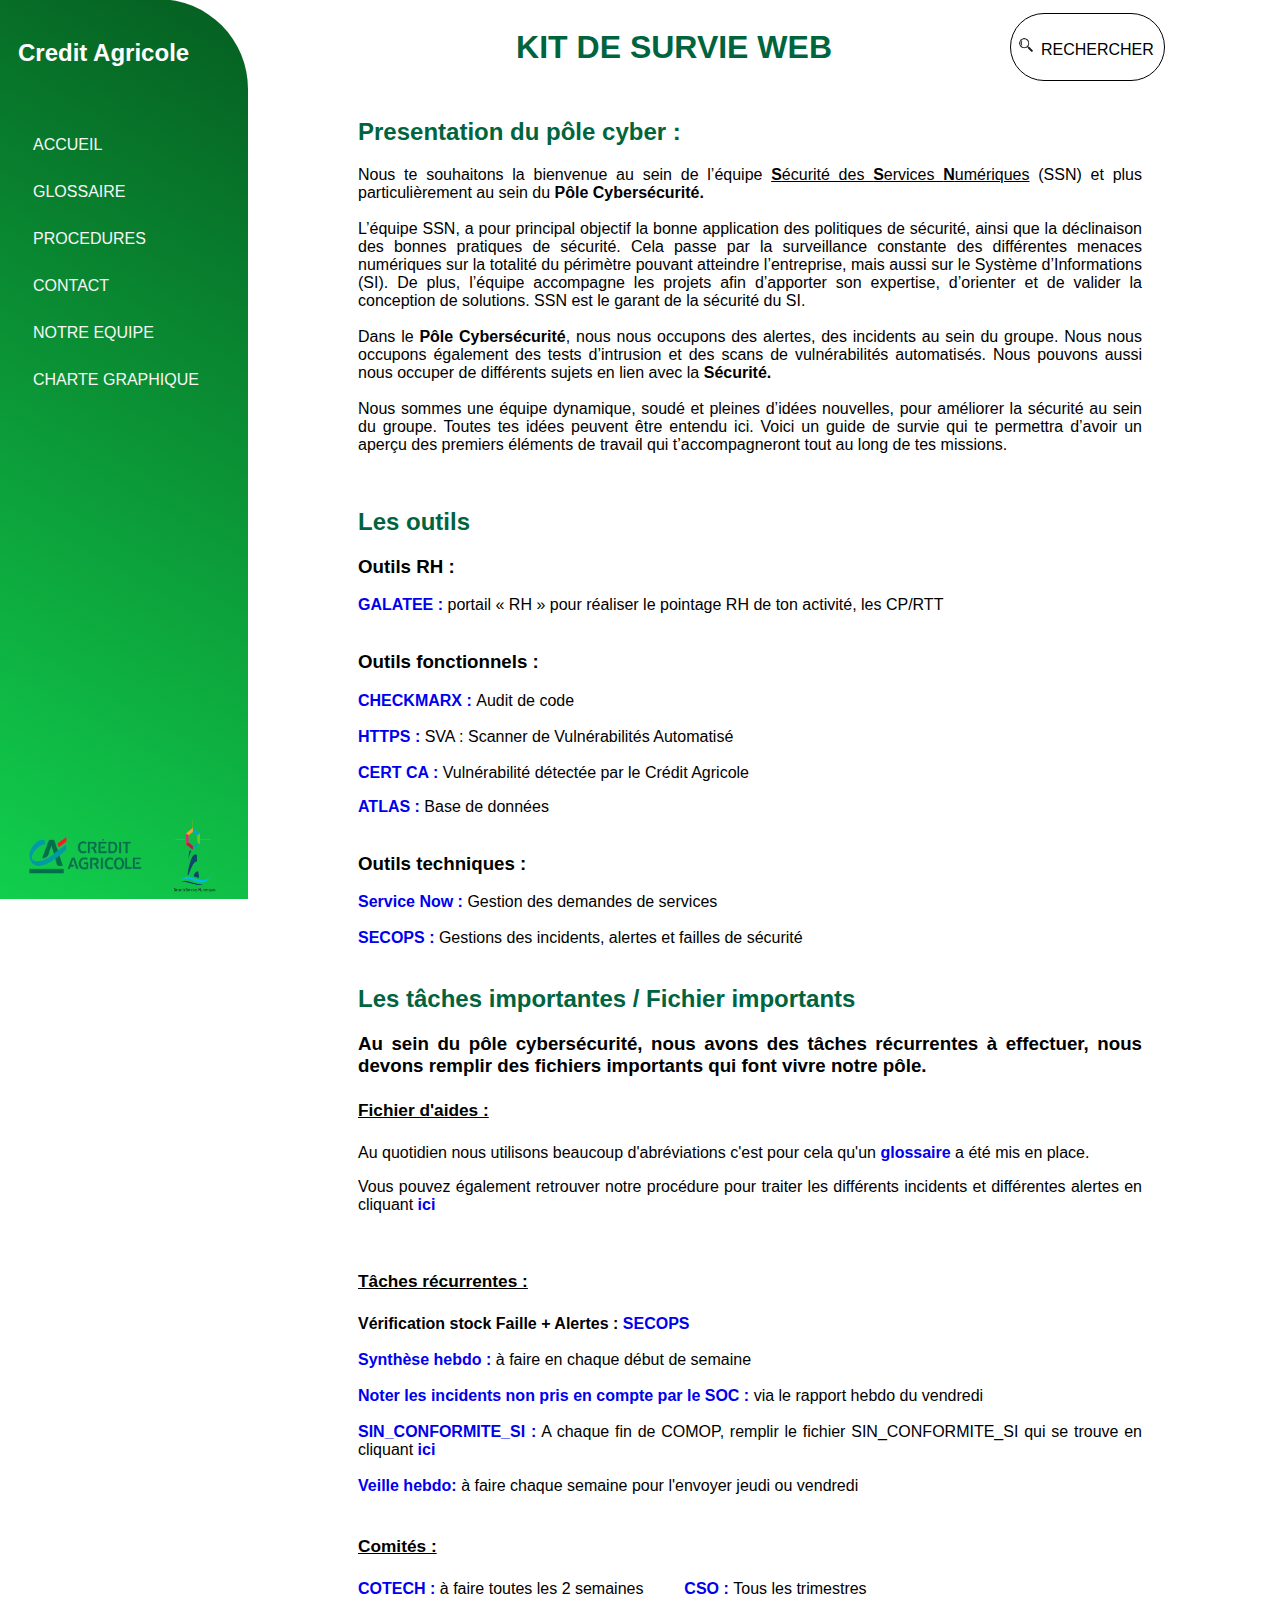
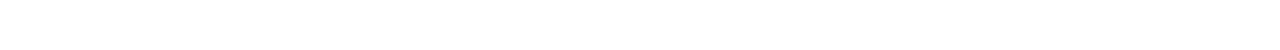
==== commit 35e7f9c1: "Update 20/06" ====
--- a/autre_page/Page1/Page1.html
+++ b/autre_page/Page1/Page1.html
@@ -29,7 +29,7 @@
 
 		<ul id="menu-navigation-principale" class="menu">
 			<li id="menu-item-2800" class="menu-item menu-item-type-custom menu-item-object-custom menu-item-2800">
-				<a title="Accueil" href="#">Accueil</a>
+				<a title="Accueil" href="../../autre_page/Page1/Page1.html">Accueil</a></li>
 
 				<li id="menu-item-1065" class="menu-item menu-item-type-taxonomy menu-item-object-category menu-item-1065">
 					<a title="Glossaire" href="../../autre_page/Page2_Glossaire/Page2.html">Glossaire</a>
@@ -39,13 +39,25 @@
 					<a title="Procedures" href="#">Procedures</a>
 
 					<ul>
-						<li><a title="Incidents" href="../../autre_page/Page3_Incident/Page3.html">Incidents</a></li>
+						<li id="incident"><a title="Incidents" href="../../autre_page/Page3_Incident/Page3.html">Incidents</a>
+							<ul>
+								<li><a title="Attaque web" href="../../autre_page/Page3_Incident/Toutes_categories/Attaque_web/Attaque_web.html">Attaque web</a></li>
+								<li><a title="Déni de service DOS/DDOS" href="../../autre_page/Page3_Incident/Toutes_categories/Deni_service/Deni_service.html">Déni de service DOS/DDOS</a></li>
+								<li><a title="DLP" href="../../autre_page/Page3_Incident/Toutes_categories/DLP/DLP.html">DPL</a></li>
+								<li><a title="Exploitation faiblesse humaine" href="../../autre_page/Page3_Incident/Toutes_categories/exploit_faiblesse/exploit_faiblesse.html">Exploitation faiblesse humaine</a></li>
+								<li><a title="Exploitation vulnérabilités" href="../../autre_page/Page3_Incident/Toutes_categories/exploit_vul/exploit_vul.html">Exploitation vulnérabilités</a></li>
+								<li><a title="Infection malware" href="../../autre_page/Page3_Incident/Toutes_categories/infection_malware/infection_malware.html">Infection malware</a></li>
+								<li><a title="Perte / Vol de matériel" href="../../autre_page/Page3_Incident/Toutes_categories/perte_vol/perte_vol.html">Perte / Vol de matériel</a></li>
+								<li><a title="Intrusion systèmes et réseau" href="../../autre_page/Page3_Incident/Toutes_categories/intrusion/intrusion.html">Intrusion systèmes et réseau</a></li><br>
+								<li><a title="Phising/SPAM" href="../../autre_page/Page3_Incident/Toutes_categories/phising_spam/phising_spam.html">Phising / SPAM</a></li>
+								<li><a title="Usurpation / Abus de droits" href="../../autre_page/Page3_Incident/Toutes_categories/usurpation_abus/usurpation_abus.html">Usurpation / Abus de droits</a></li>
+								<li><a title="Autre" href="../../autre_page/Page3_Incident/Toutes_categories/autre/autre.html">Autre</a></li>
+							</ul>
+						</li>
 						<li><a title="Alertes" href="#">Alertes</a></li>
 						<li><a title="Audit" href="#">TI / Audit</a></li>
 					</ul>
 				</li>
-
-				
 				
 				<li id="menu-item-17" class="menu-item menu-item-type-taxonomy menu-item-object-category current-post-ancestor menu-item-17">
 					<a title="Contact" href="#">Contact</a>
@@ -57,7 +69,7 @@
 				<li id="menu-item-2452" class="menu-item menu-item-type-taxonomy menu-item-object-category menu-item-2452">
 					<a title="Charte graphique" href="#">Charte graphique</a>
 				</li>
-			</li>
+			
 			<img id="calogo"src="../../Image/CA_logo.png" alt="Logo du Credit Agricole">
 			<img id="sin"src="../../Image/sin_logo.PNG" alt="Logo de l'equipe SIN">
 		</ul>
@@ -93,14 +105,22 @@
 			<h2 class="outils">Les outils</h2>
 
 			<!--Ici j'ai voulu rendre la présentation de nos outils plus esthétique. Pour cela j'ai créé un div pour la partie gauche et un autre pour la partie droite. //Here I wanted to make the presentation of our tools more aesthetic. For this, I created a div for the left part and another one for the right part. -->
-
-			<a href="https://sso.ca-sa.group.gca/auth2/auth/chooseschema?sourceURL=https://sso.ca-sa.group.gca/samlv2/SSOIDPInit/IdPAccess/2025_N8_galatee_internet?spEntityID%3DsmartcasassoInternet%26RelayState%3Dhttps://smartrh.credit-agricole.fr/smartcasa/srh/smartrh/smartrh?smartrh%3Dlogon%26assertion%3Dtrue%26NameIDFormat%3DemailAddress%26tabId%3D1677160103" target="_blank"><strong>GALATEE :</strong></a> portail « RH » pour réaliser le pointage RH de ton activité, les CP/RTT<br><br>
-			<a href="https://caconsumerfinance.service-now.com/" target="_blank"><strong>Service Now :</strong></a> Gestion des demandes de services <br><br>
-			<a href="https://caconsumerfinance.service-now.com/nav_to.do?uri=%2Fsn_si_incident_list.do%3Fsysparm_clear_stack%3Dtrue%26sysparm_query%3D%26sysparm_fixed_query%3D" target="_blank"><strong>SECOPS :</strong></a> Gestions des incidents, alertes et failles de sécurité<br><br>
-			<a href="https://sast.sopra.partenaires.group.gca/" target="_blank"><strong>CHECKMARX : </strong></a>Audit de code<br><br>
-			<a href="https://www.httpcs.com/fr/utilisateur/connexion" target="_blank"><strong>HTTPS : </strong></a>SVA : Scanner de Vulnérabilités Automatisé<br><br>
-			<a href="https://atlas.ca-cf.gca/" target="_blank"><strong>ATLAS : </strong></a>Base de données<br><br>
-			<a href="https://dashboard.cert-ag.com/vuln.html" target="_blank"><strong>CERT CA : </strong></a>Vulnérabilité détectée par le Crédit Agricole</p>
+			<div class="Outil_RH">
+				<h3 class="Outil_RH">Outils RH :</h3>
+				<a href="https://sso.ca-sa.group.gca/auth2/auth/chooseschema?sourceURL=https://sso.ca-sa.group.gca/samlv2/SSOIDPInit/IdPAccess/2025_N8_galatee_internet?spEntityID%3DsmartcasassoInternet%26RelayState%3Dhttps://smartrh.credit-agricole.fr/smartcasa/srh/smartrh/smartrh?smartrh%3Dlogon%26assertion%3Dtrue%26NameIDFormat%3DemailAddress%26tabId%3D1677160103" target="_blank"><strong>GALATEE :</strong></a> portail « RH » pour réaliser le pointage RH de ton activité, les CP/RTT<br>
+			</div><br>
+			<div class="Outil_Fonctionnel">
+				<h3 class="Outil_Fonctionnel">Outils fonctionnels :</h3>
+				<a href="https://sast.sopra.partenaires.group.gca/" target="_blank"><strong>CHECKMARX : </strong></a>Audit de code<br><br>
+				<a href="https://www.httpcs.com/fr/utilisateur/connexion" target="_blank"><strong>HTTPS : </strong></a>SVA : Scanner de Vulnérabilités Automatisé<br><br>
+				<a href="https://dashboard.cert-ag.com/vuln.html" target="_blank"><strong>CERT CA : </strong></a>Vulnérabilité détectée par le Crédit Agricole</p>
+				<a href="https://atlas.ca-cf.gca/" target="_blank"><strong>ATLAS : </strong></a>Base de données
+			</div><br>
+			<div class="Outil_Technique">
+				<h3 class="Outil_Technique">Outils techniques :</h3>
+				<a href="https://caconsumerfinance.service-now.com/" target="_blank"><strong>Service Now :</strong></a> Gestion des demandes de services <br><br>
+				<a href="https://caconsumerfinance.service-now.com/nav_to.do?uri=%2Fsn_si_incident_list.do%3Fsysparm_clear_stack%3Dtrue%26sysparm_query%3D%26sysparm_fixed_query%3D" target="_blank"><strong>SECOPS :</strong></a> Gestions des incidents, alertes et failles de sécurité<br>
+			</div>
 		</div>
 
 		<!--Fin du code pour la présentation de nos outils //End of the code for the presentation of our tools-->
--- a/autre_page/Page1/Page1.css
+++ b/autre_page/Page1/Page1.css
@@ -90,6 +90,11 @@
 *{
   box-sizing:border-box
 }
+
+#menu_dynamique #menu-navigation-principale #menu-item-1064 #incident ul{
+  width: 300px;
+}
+
 #menu_dynamique ul {
     width:200px;
     list-style:none;
@@ -98,7 +103,7 @@
 
 #menu_dynamique ul li {
     padding:15px 15px;
-    max-height: 55px;
+    max-height: 47px;
 }
 
 #menu_dynamique ul li a{
